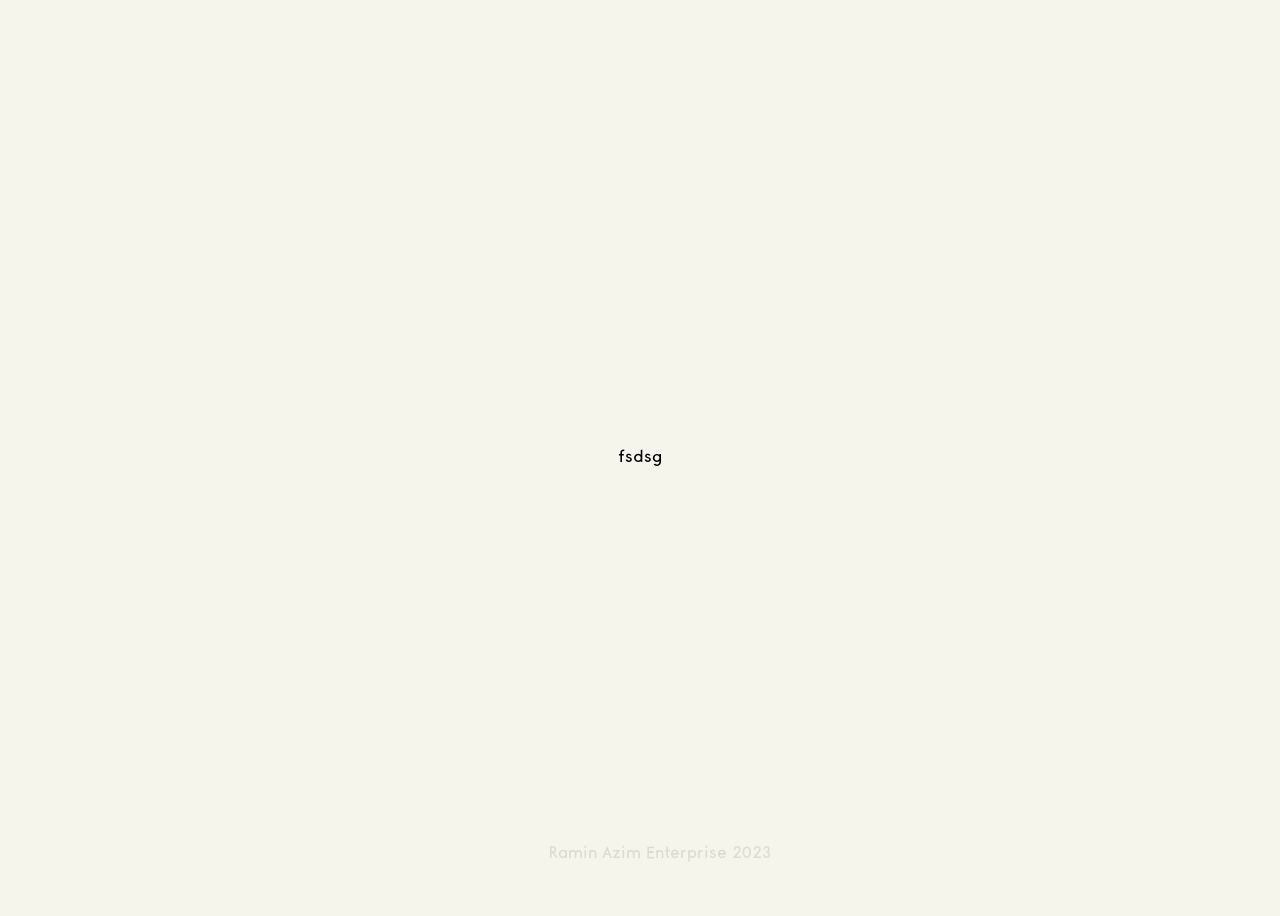
==== ramindesign.html @ ceb4a170 "New Pages Dev" ====
<!DOCTYPE html>
<html lang="en">
<head>
    <meta charset="UTF-8">
    <meta name="viewport" content="width=device-width, initial-scale=1.0">
    <title>Ramin Azim Enterprise</title>
    <link rel="icon" type="image/png" href="Extra/favicon.png">
    <link rel="stylesheet" href="style.css">
    <script defer src="app.js"></script>

</head>
<body>
    <section class="hidden">
        fsdsg
    </section>
        <footer style="opacity: 10%;">
            <p>Ramin Azim Enterprise 2023</p>
          </footer>
</body>
</html>
---- style.css ----
@font-face {
    font-family: simpel;
    src: url(Extra/Simpel.otf);
}

body{
    background-color: #f5f5eb;
    font-family: simpel;
}

.name{
    font-family: simpel;
}

section{
    display: grid;
    place-items: center;
    align-content: center;
    min-height: 100vh;
}

.hidden{
    opacity: 0;
    filter: blur(5px);
    transform: translateX(-100%);
    transition: all 4s;
}

.show{
    opacity: 1;
    filter: blur(0);
    transform: translateX(0);
}

a{
    font-family: simpel;
    color: black;
    text-decoration-line: none;   
}

.logos{
    display: flex;
}

.rd {
    transition-delay: 200ms;
}

img{
    width: 150px;
    padding: 10px;
}

footer {
  padding: 20px;
  text-align: center;
  position: fixed;
  left: 0;
  bottom: 0;
  width: 100%;
}
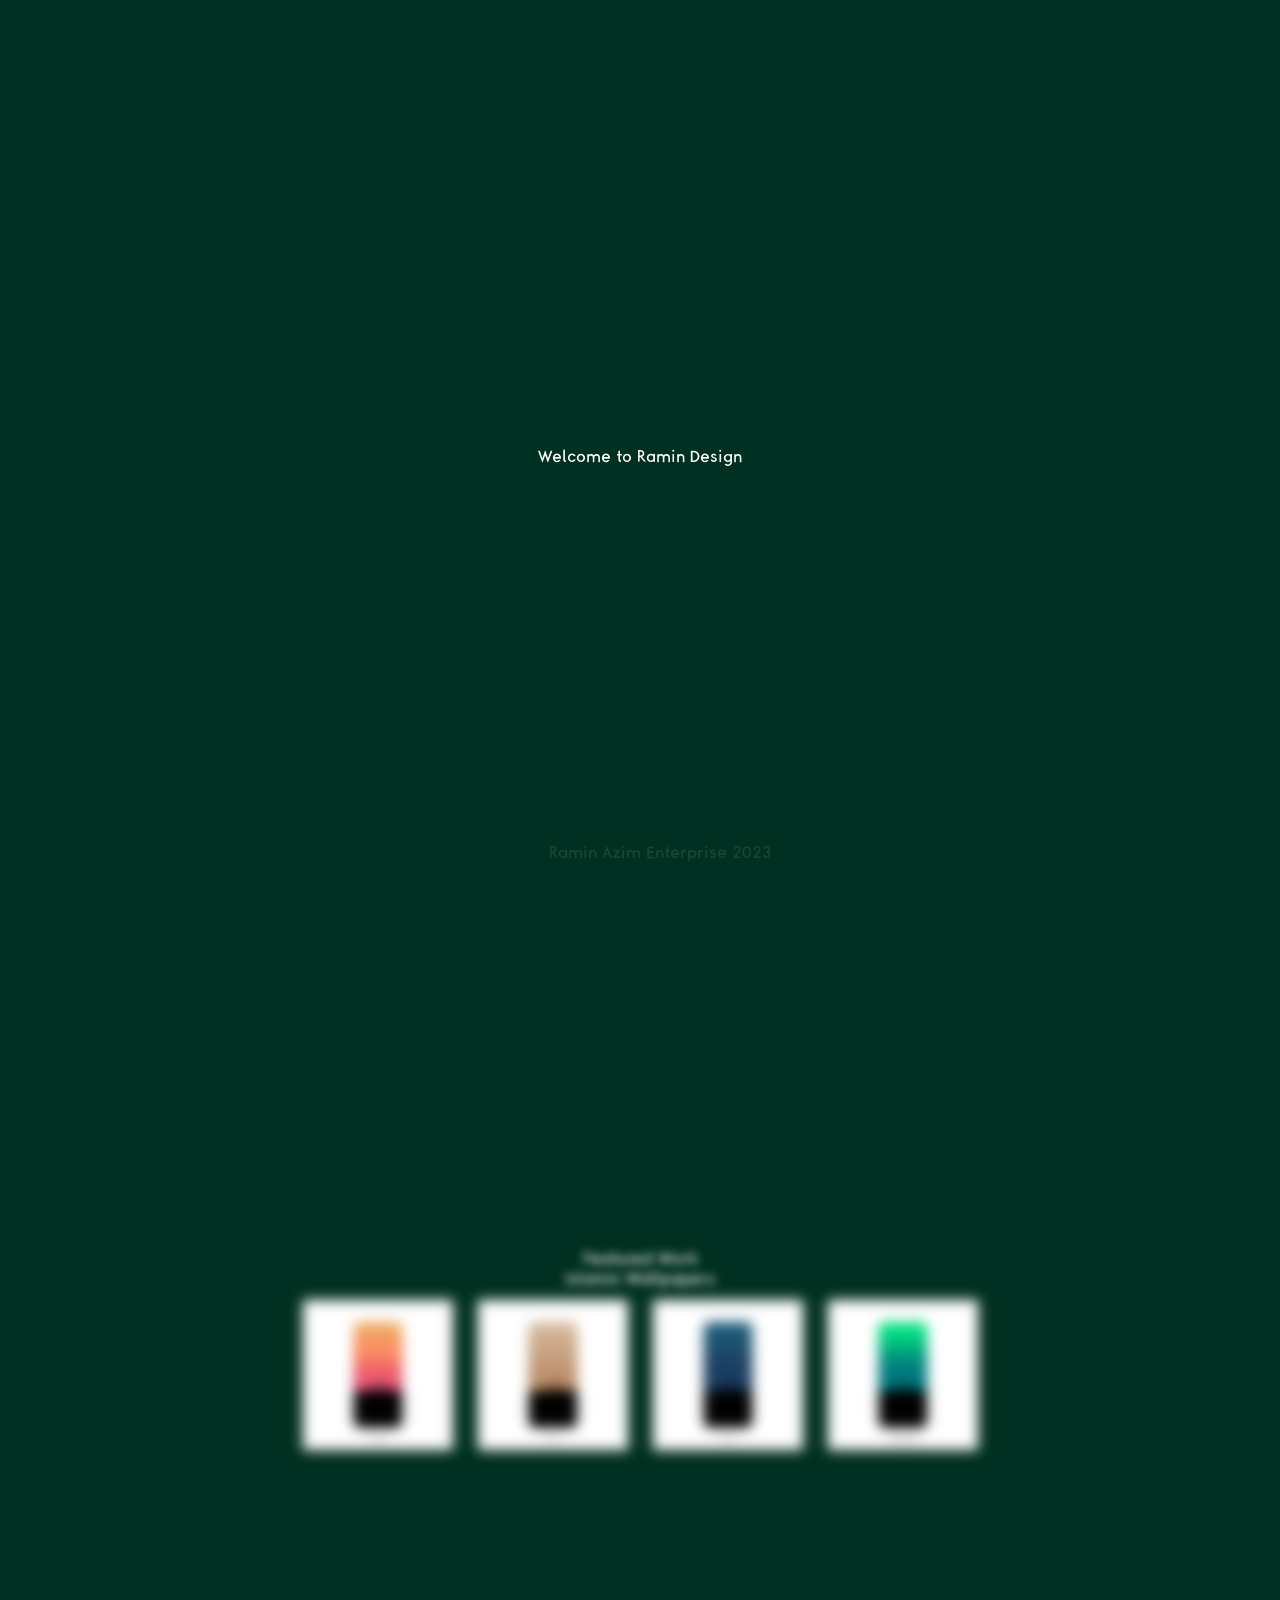
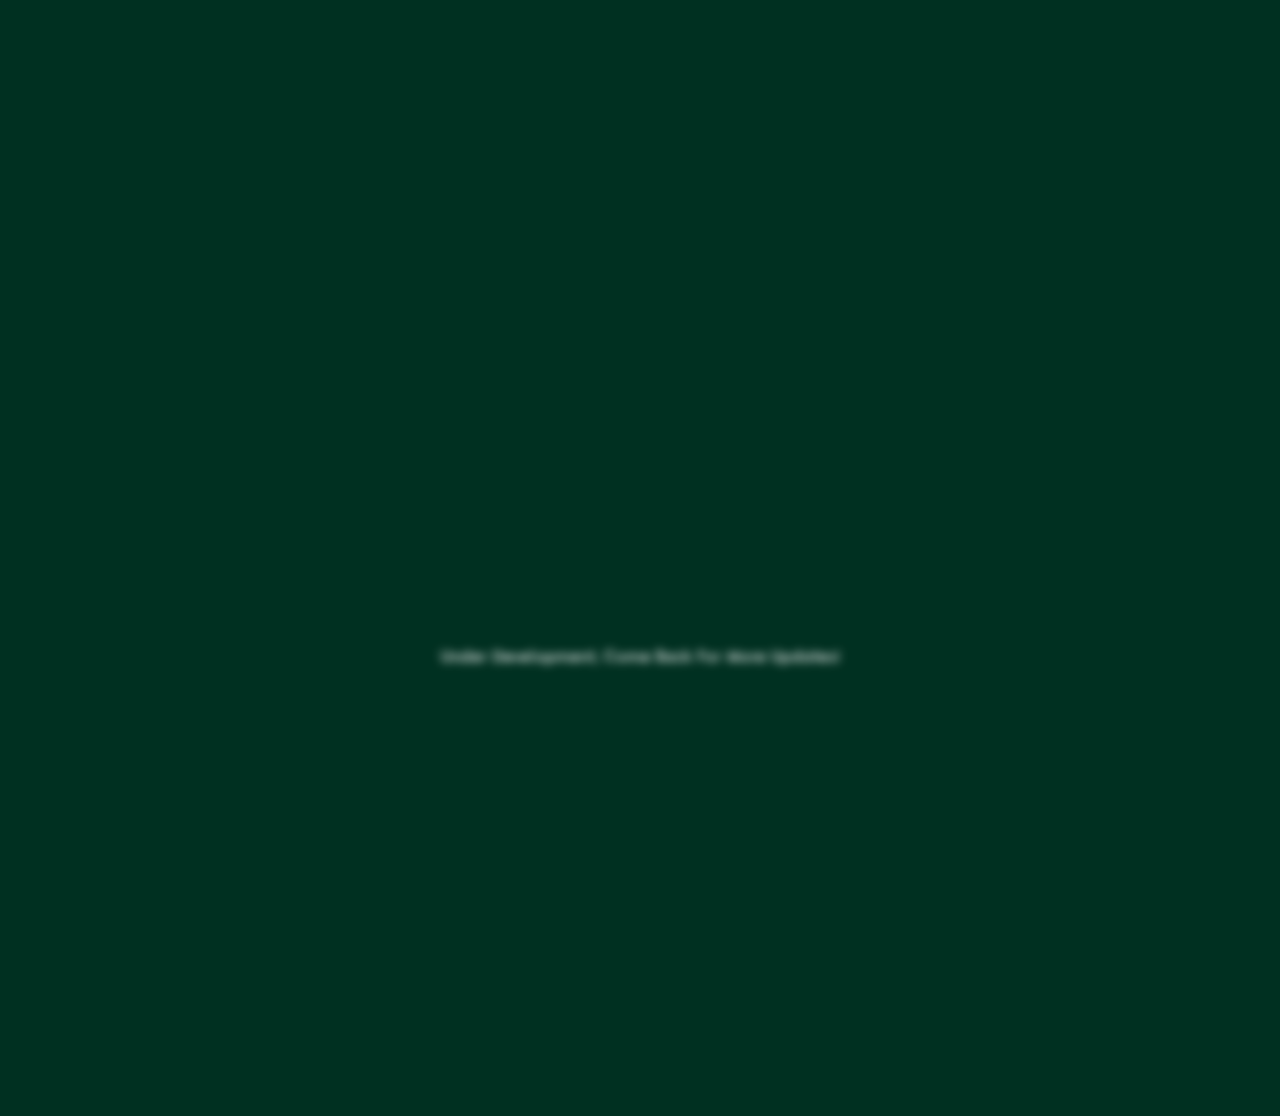
==== commit 7b793141: "base" ====
--- a/ramindesign.html
+++ b/ramindesign.html
@@ -5,16 +5,38 @@
     <meta name="viewport" content="width=device-width, initial-scale=1.0">
     <title>Ramin Azim Enterprise</title>
     <link rel="icon" type="image/png" href="Extra/favicon.png">
-    <link rel="stylesheet" href="style.css">
+    <link rel="stylesheet" href="ramindesign.css">
     <script defer src="app.js"></script>
 
 </head>
 <body>
     <section class="hidden">
-        fsdsg
+        Welcome to Ramin Design
+    </section>
+    
+    <section class="hidden">
+        Featured Work <br>
+        <a target="_blank" href="https://www.instagram.com/p/Cxj6fTSObSR/?img_index=1">Islamic Wallpapers</a>
+        <div class="logo">
+            <span class="logo hidden">
+                <img src="DesignExtra/Wallpaper1.jpg" alt="">
+            </span>
+            <span class="logo hidden">
+                <img src="DesignExtra/Wallpaper2.jpg" alt="">
+            </span>
+            <span class="logo hidden">
+                <img src="DesignExtra/Wallpaper3.jpg" alt="">
+            </span>
+            <span class="logo hidden">
+                <img src="DesignExtra/Wallpaper4.jpg" alt="">
+            </span>
+        </div>
+    </section>
+    <section class="hidden">
+        Under Development, Come Back For More Updates!
     </section>
         <footer style="opacity: 10%;">
-            <p>Ramin Azim Enterprise 2023</p>
+            <a href="index.html"><p>Ramin Azim Enterprise 2023</p></a>
           </footer>
 </body>
 </html>
--- a/ramindesign.css
+++ b/ramindesign.css
@@ -0,0 +1,62 @@
+@font-face {
+    font-family: simpel;
+    src: url(Extra/Simpel.otf);
+}
+
+body{
+    background-color: #003021;
+    color: white;
+    font-family: simpel;
+}
+
+.name{
+    font-family: simpel;
+}
+
+section{
+    display: grid;
+    place-items: center;
+    align-content: center;
+    min-height: 100vh;
+}
+
+.hidden{
+    opacity: 0;
+    filter: blur(5px);
+    transform: translateX(-100%);
+    transition: all 4s;
+}
+
+.show{
+    opacity: 1;
+    filter: blur(0);
+    transform: translateX(0);
+}
+
+a{
+    font-family: simpel;
+    color: white;
+    text-decoration-line: none;   
+}
+
+.logos{
+    display: flex;
+}
+
+.rd {
+    transition-delay: 200ms;
+}
+
+img{
+    width: 150px;
+    padding: 10px;
+}
+
+footer {
+  padding: 20px;
+  text-align: center;
+  position: fixed;
+  left: 0;
+  bottom: 0;
+  width: 100%;
+}
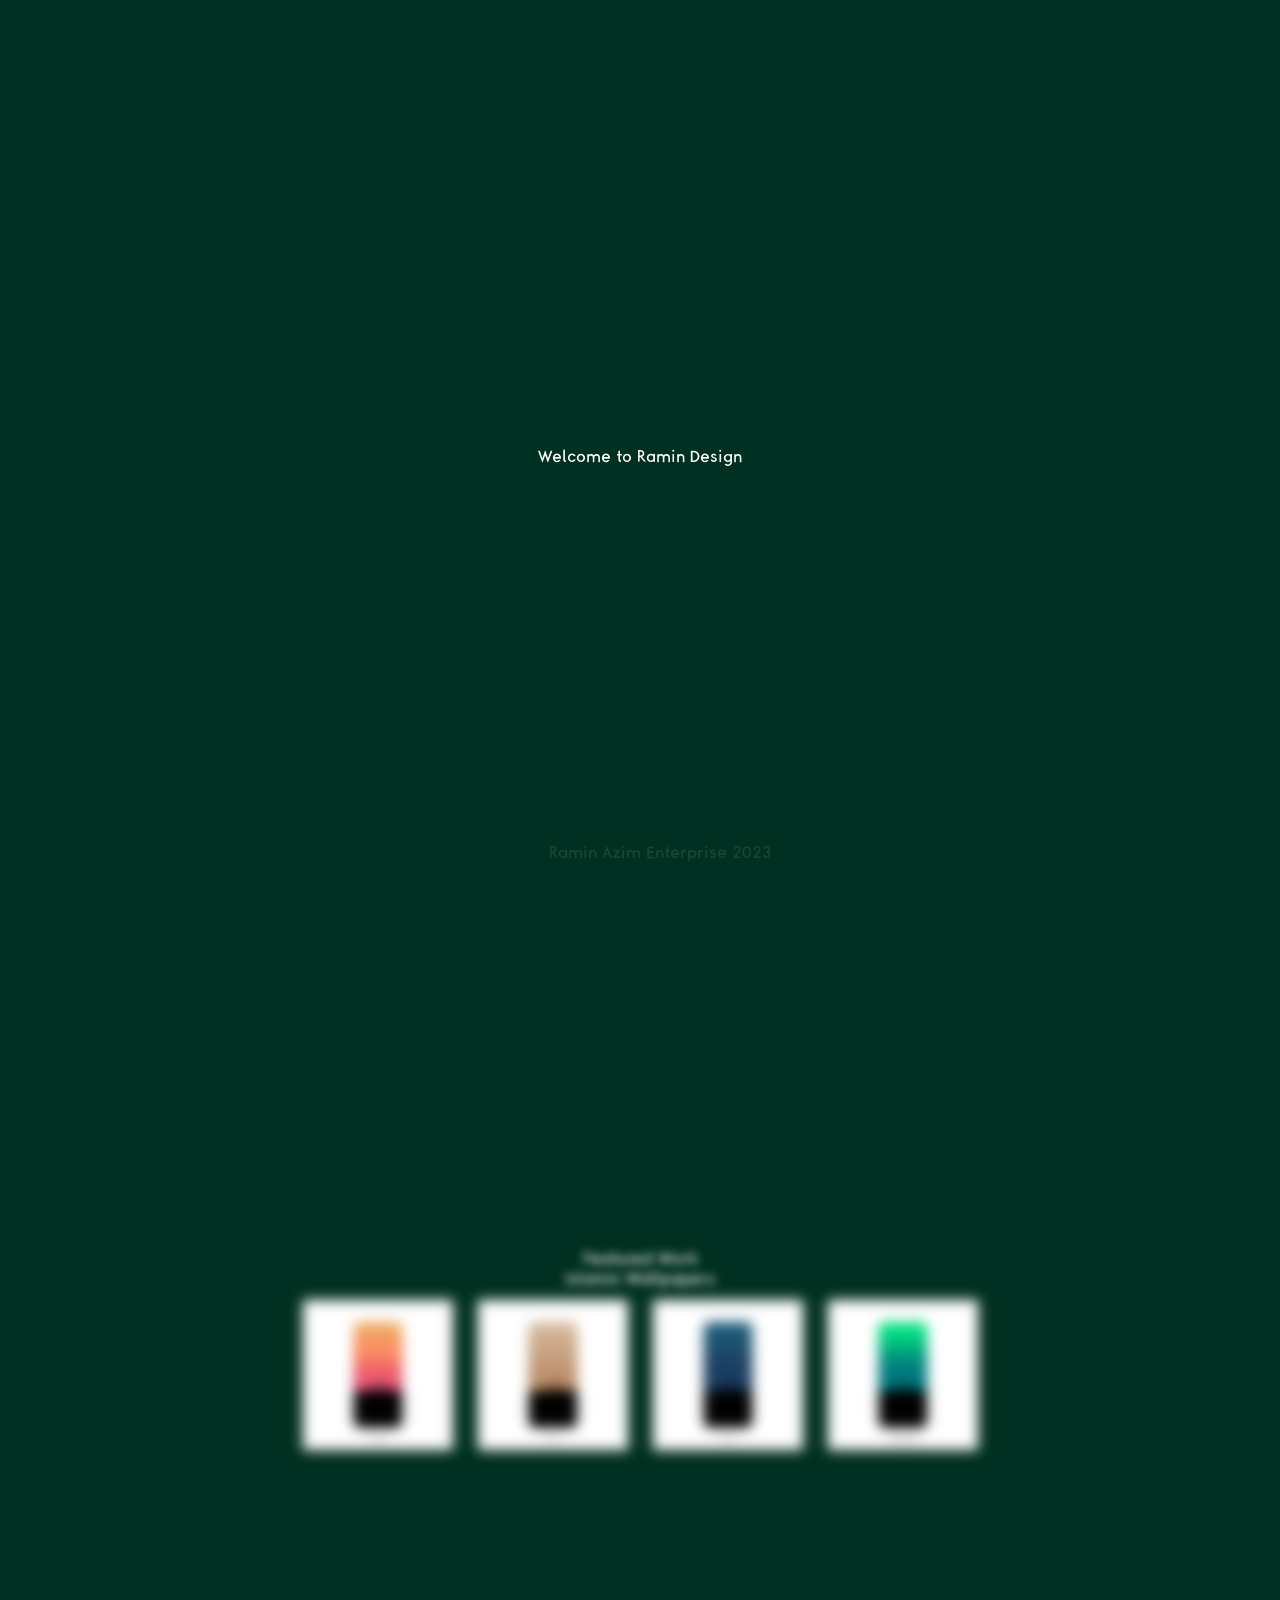
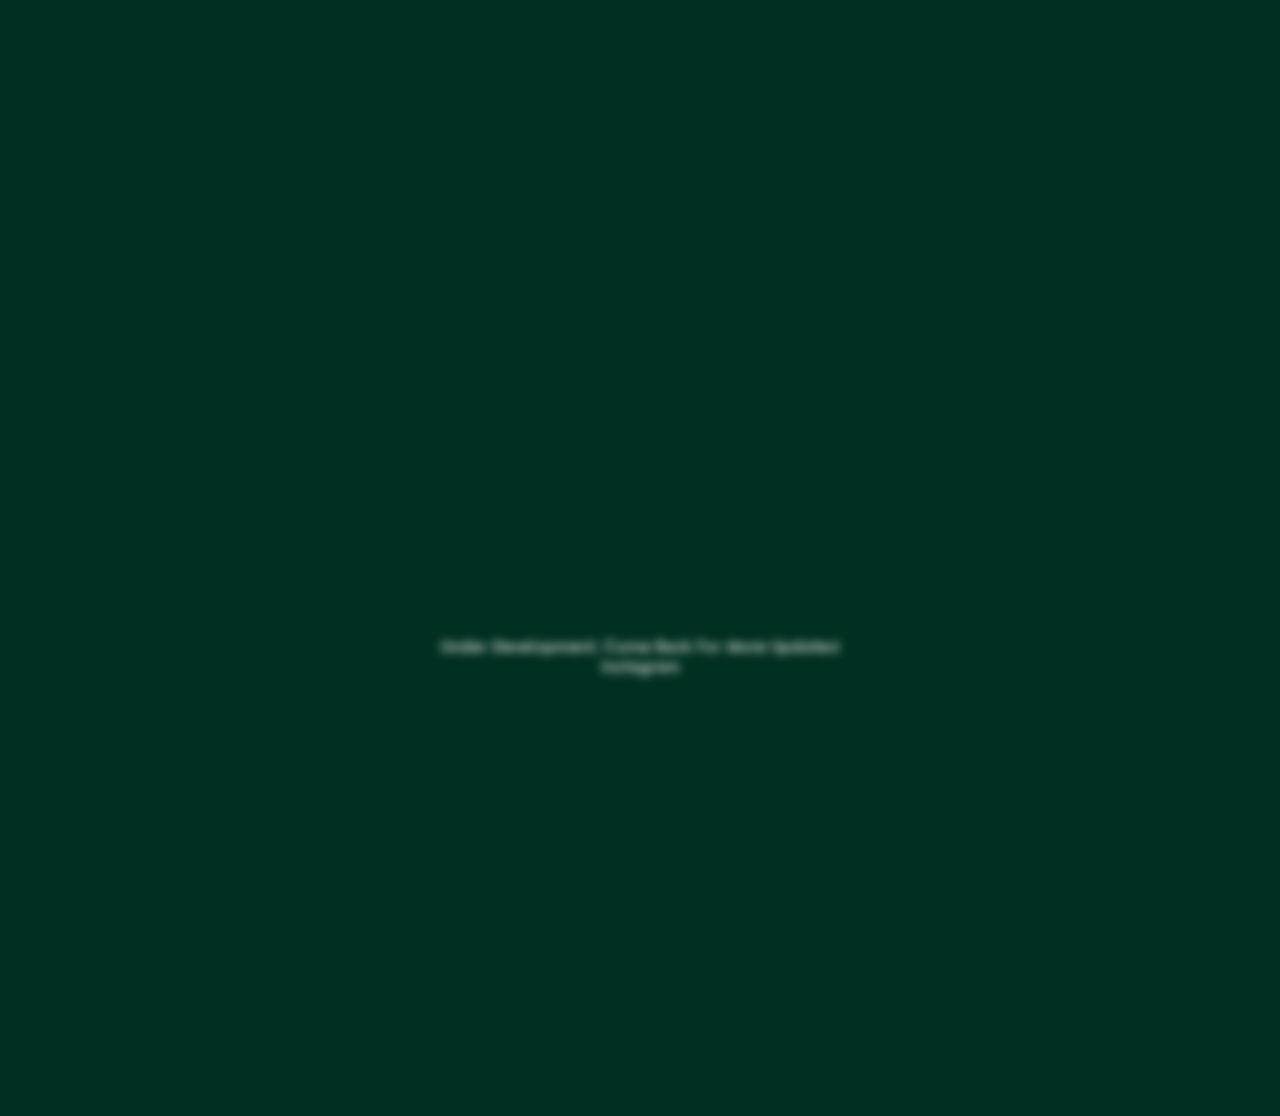
==== commit 906cfc04: "linked to ig page" ====
--- a/ramindesign.html
+++ b/ramindesign.html
@@ -33,7 +33,8 @@
         </div>
     </section>
     <section class="hidden">
-        Under Development, Come Back For More Updates!
+        Under Development, Come Back For More Updates! <br>
+        <a href="https://www.instagram.com/raminazim.design/">Instagram</a>
     </section>
         <footer style="opacity: 10%;">
             <a href="index.html"><p>Ramin Azim Enterprise 2023</p></a>
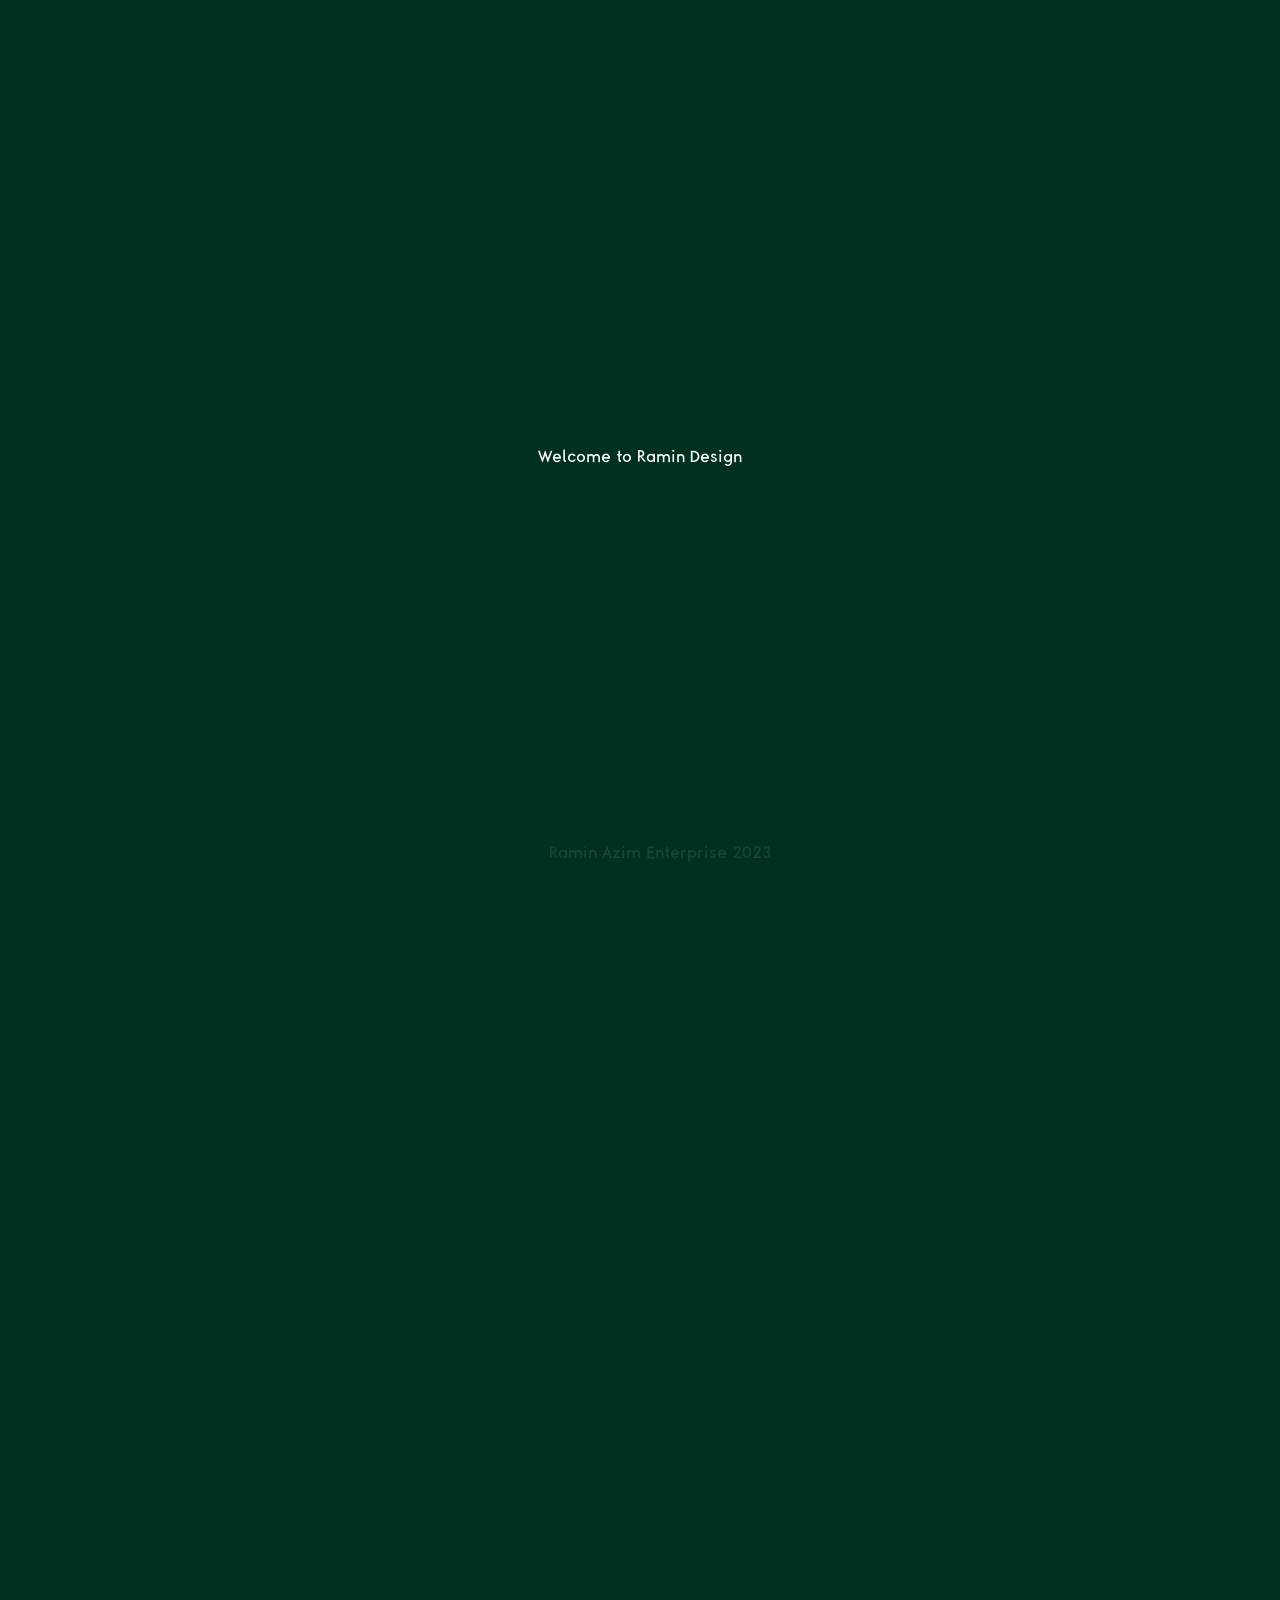
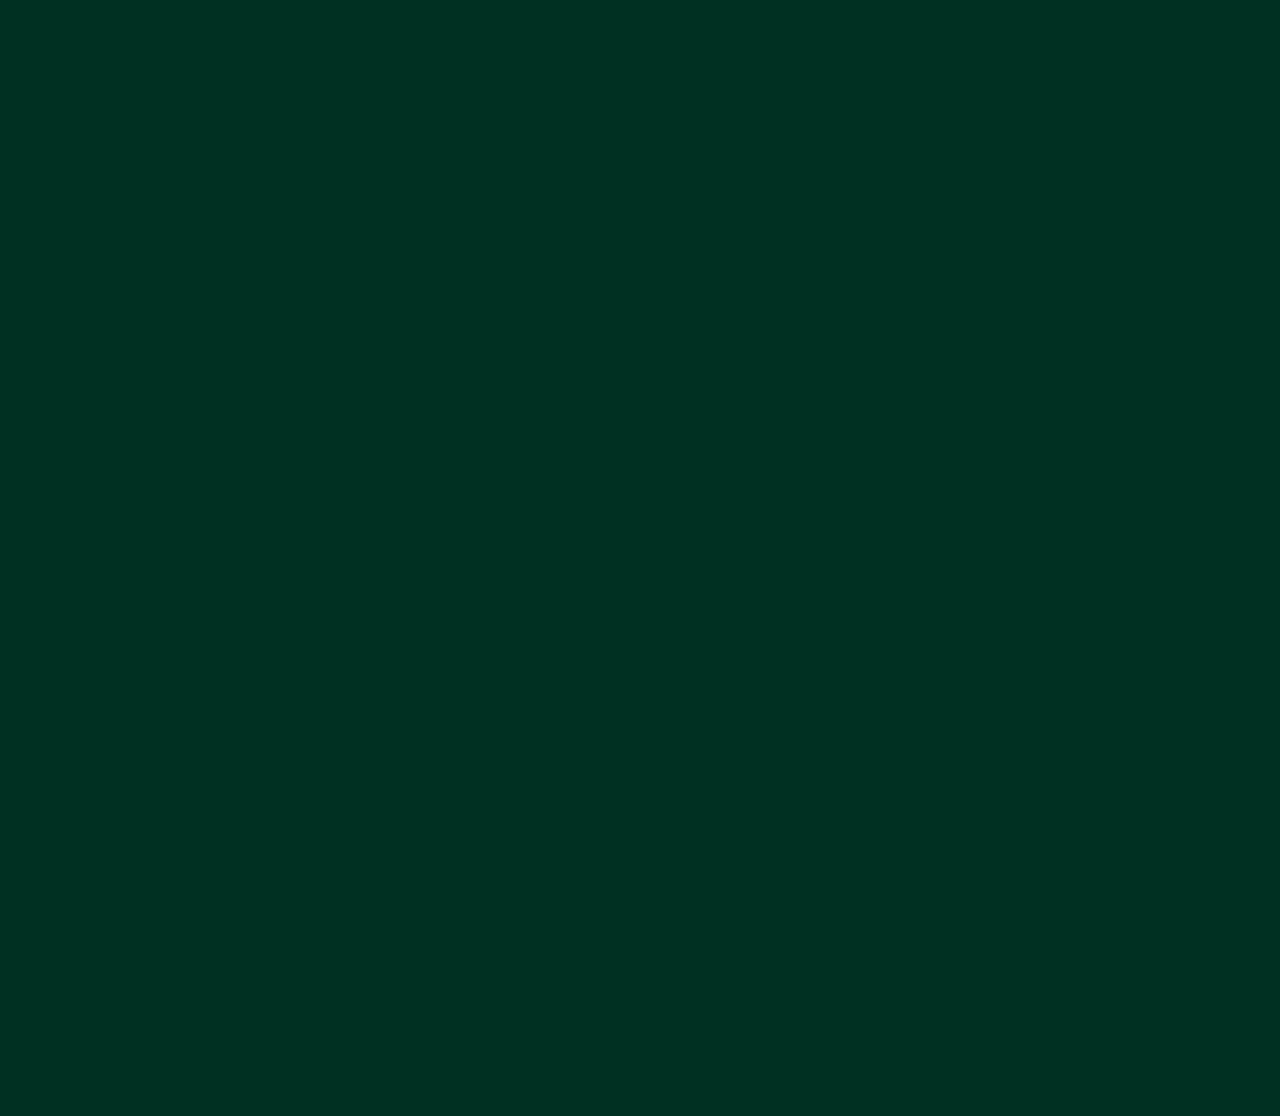
==== commit c316e02a: "Commit" ====
--- a/ramindesign.html
+++ b/ramindesign.html
@@ -16,20 +16,54 @@
     
     <section class="hidden">
         Featured Work <br>
-        <a target="_blank" href="https://www.instagram.com/p/Cxj6fTSObSR/?img_index=1">Islamic Wallpapers</a>
+        <a target="_blank" href="https://www.instagram.com/p/Cxj6fTSObSR/?img_index=1">Islamic Wallpaper Pack</a>
         <div class="logo">
             <span class="logo hidden">
-                <img src="DesignExtra/Wallpaper1.jpg" alt="">
+                <img style="width: 150px; padding: 10px;" src="DesignExtra/Wallpaper1.jpg" alt="">
             </span>
             <span class="logo hidden">
-                <img src="DesignExtra/Wallpaper2.jpg" alt="">
+                <img style="width: 150px; padding: 10px;" src="DesignExtra/Wallpaper2.jpg" alt="">
             </span>
             <span class="logo hidden">
-                <img src="DesignExtra/Wallpaper3.jpg" alt="">
+                <img style="width: 150px; padding: 10px;" src="DesignExtra/Wallpaper3.jpg" alt="">
             </span>
             <span class="logo hidden">
-                <img src="DesignExtra/Wallpaper4.jpg" alt="">
+                <img style="width: 150px; padding: 10px;" src="DesignExtra/Wallpaper4.jpg" alt="">
             </span>
+            <br>
+        </div>
+        <a target="_blank" href="https://www.instagram.com/p/Cxj6fTSObSR/?img_index=1">Topography & Stone Wallpaper Pack</a>
+        <div class="logo">
+            <span class="logo hidden">
+                <img style="width: 75px; padding: 10px;" src="DesignExtra/1.png" alt="">
+            </span>
+            <span class="logo hidden">
+                <img style="width: 75px; padding: 10px;" src="DesignExtra/2.png" alt="">
+            </span>
+            <span class="logo hidden">
+                <img style="width: 75px; padding: 10px;" src="DesignExtra/3.png" alt="">
+            </span>
+            <span class="logo hidden">
+                <img style="width: 75px; padding: 10px;" src="DesignExtra/4.png" alt="">
+            </span>
+            <span class="logo hidden">
+                <img style="width: 75px; padding: 10px;" src="DesignExtra/5.png" alt="">
+            </span>
+            <span class="logo hidden">
+                <img style="width: 75px; padding: 10px;" src="DesignExtra/6.png" alt="">
+            </span>
+        </div>
+        <div class="logo">
+            <span class="logo hidden">
+                <img style="width: 75px; padding: 10px;" src="DesignExtra/7.png" alt="">
+            </span>
+            <span class="logo hidden">
+                <img style="width: 75px; padding: 10px;" src="DesignExtra/8.png" alt="">
+            </span>
+            <span class="logo hidden">
+                <img style="width: 75px; padding: 10px;" src="DesignExtra/9.png" alt="">
+            </span>
+        </div>
         </div>
     </section>
     <section class="hidden">
--- a/ramindesign.css
+++ b/ramindesign.css
@@ -48,7 +48,6 @@
 }
 
 img{
-    width: 150px;
     padding: 10px;
 }
 
